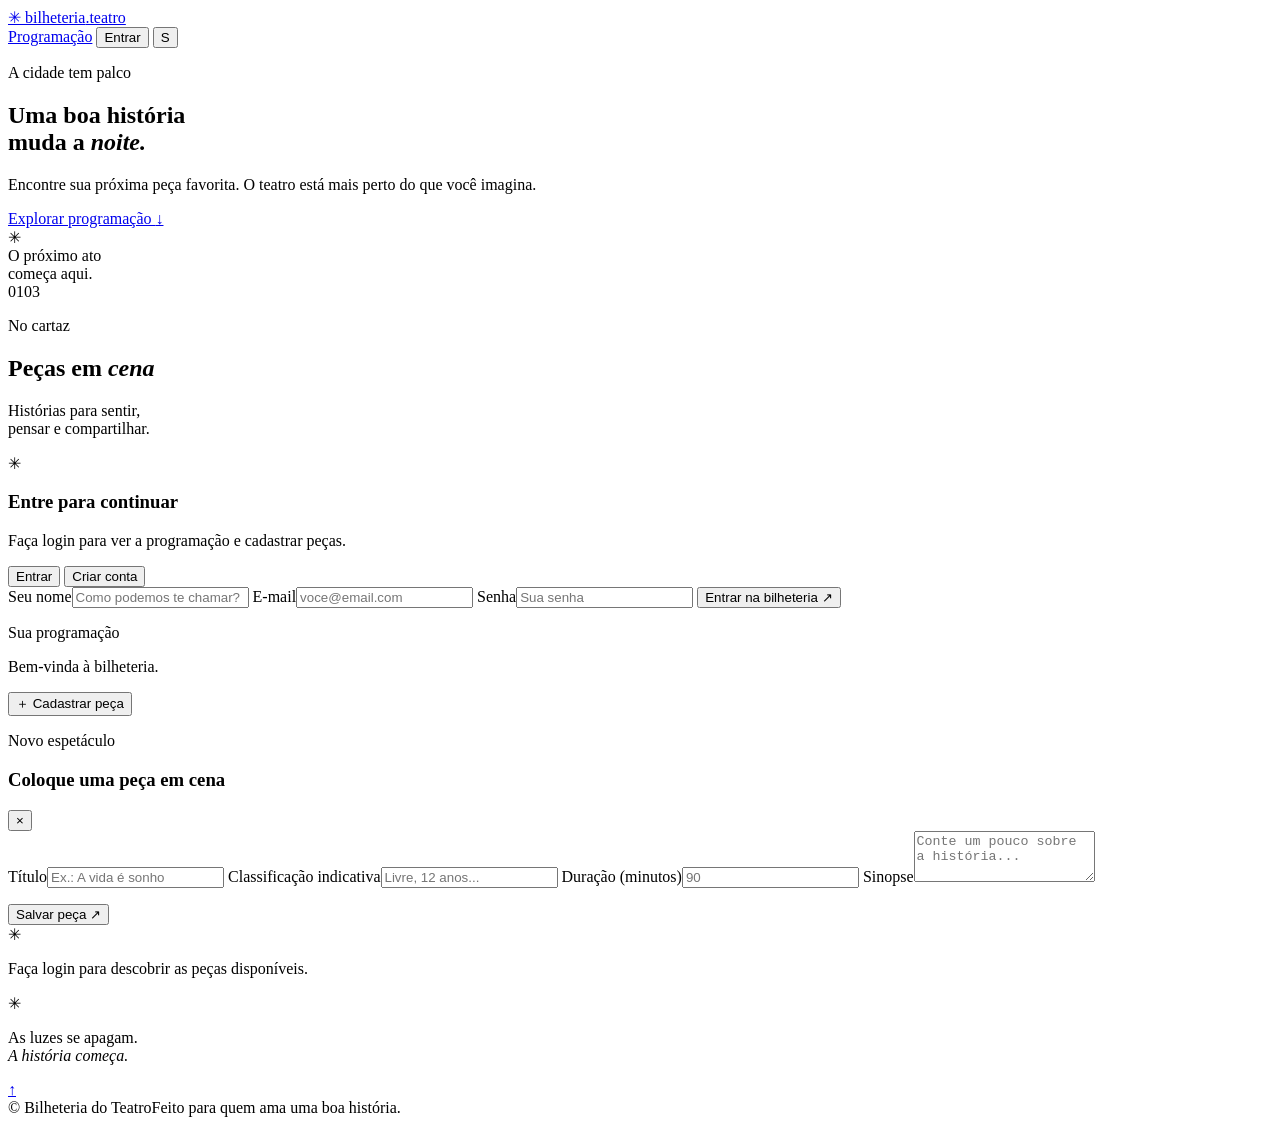
==== src/main/resources/static/index.html @ 08832a69 "feat(frontend): add basic theater ticketing interface" ====
<!doctype html>
<html lang="pt-BR">
<head>
  <meta charset="utf-8">
  <meta name="viewport" content="width=device-width, initial-scale=1">
  <meta name="theme-color" content="#17151d">
  <meta name="description" content="Bilheteria do Teatro: descubra peças e acompanhe a programação.">
  <title>Bilheteria do Teatro</title>
  <link rel="preconnect" href="https://fonts.googleapis.com">
  <link rel="preconnect" href="https://fonts.gstatic.com" crossorigin>
  <link href="https://fonts.googleapis.com/css2?family=DM+Sans:wght@400;500;600;700&family=Playfair+Display:wght@500;600;700&display=swap" rel="stylesheet">
  <link rel="stylesheet" href="/assets/styles.css">
  <script src="/assets/app.js" defer></script>
</head>
<body>
  <header class="topbar">
    <a class="brand" href="#inicio" aria-label="Bilheteria do Teatro, início">
      <span class="brand-mark" aria-hidden="true">✳</span>
      <span>bilheteria<span class="brand-light">.teatro</span></span>
    </a>
    <nav class="topnav" aria-label="Navegação principal">
      <a href="#programacao">Programação</a>
      <button class="text-button" id="nav-auth" type="button">Entrar</button>
      <button class="avatar-button hidden" id="nav-user" type="button" title="Sair" aria-label="Sair">S</button>
    </nav>
  </header>

  <main id="inicio">
    <section class="hero">
      <div class="hero-copy">
        <p class="eyebrow"><span class="eyebrow-line"></span> A cidade tem palco</p>
        <h1>Uma boa história<br>muda a <em>noite.</em></h1>
        <p class="hero-description">Encontre sua próxima peça favorita. O teatro está mais perto do que você imagina.</p>
        <a class="button button-light" href="#programacao">Explorar programação <span aria-hidden="true">↓</span></a>
      </div>
      <div class="hero-art" aria-hidden="true">
        <div class="curtain curtain-left"></div><div class="curtain curtain-right"></div>
        <div class="spotlight"></div>
        <div class="stage"><div class="stage-arch"><div class="stage-glow"></div><span class="stage-star">✳</span></div></div>
        <div class="hero-note">O próximo ato<br>começa aqui.</div>
      </div>
      <div class="hero-index"><span>01</span><span class="index-rule"></span><span>03</span></div>
    </section>

    <section class="program-section" id="programacao">
      <div class="section-heading">
        <div><p class="eyebrow eyebrow-dark">No cartaz</p><h2>Peças em <em>cena</em></h2></div>
        <p class="section-side-note">Histórias para sentir,<br>pensar e compartilhar.</p>
      </div>

      <div class="notice hidden" id="notice" role="status" aria-live="polite"></div>

      <div class="auth-panel" id="auth-panel">
        <div class="auth-intro">
          <span class="auth-icon" aria-hidden="true">✳</span>
          <div><h3>Entre para continuar</h3><p>Faça login para ver a programação e cadastrar peças.</p></div>
        </div>
        <div class="auth-box">
          <div class="auth-tabs" role="tablist" aria-label="Acesso à conta">
            <button class="auth-tab active" id="login-tab" type="button" role="tab" aria-selected="true">Entrar</button>
            <button class="auth-tab" id="register-tab" type="button" role="tab" aria-selected="false">Criar conta</button>
          </div>
          <form id="auth-form">
            <label class="field hidden" id="name-field">Seu nome<input name="nome" autocomplete="name" maxlength="120" placeholder="Como podemos te chamar?"></label>
            <label class="field">E-mail<input name="email" type="email" autocomplete="email" required placeholder="voce@email.com"></label>
            <label class="field">Senha<input name="senha" type="password" autocomplete="current-password" required placeholder="Sua senha"></label>
            <button class="button button-dark button-full" id="auth-submit" type="submit">Entrar na bilheteria <span aria-hidden="true">↗</span></button>
            <p class="form-message" id="auth-message" aria-live="polite"></p>
          </form>
        </div>
      </div>

      <div class="catalog-toolbar hidden" id="catalog-toolbar">
        <div><p class="eyebrow eyebrow-dark">Sua programação</p><p class="welcome" id="welcome-message">Bem-vinda à bilheteria.</p></div>
        <button class="button button-outline" id="add-play-toggle" type="button">＋ Cadastrar peça</button>
      </div>

      <form class="play-form hidden" id="play-form">
        <div class="form-heading"><div><p class="eyebrow eyebrow-dark">Novo espetáculo</p><h3>Coloque uma peça em cena</h3></div><button class="icon-button" id="close-play-form" type="button" aria-label="Fechar formulário">×</button></div>
        <div class="form-grid">
          <label class="field">Título<input name="titulo" required maxlength="160" placeholder="Ex.: A vida é sonho"></label>
          <label class="field">Classificação indicativa<input name="classificacao" required maxlength="40" placeholder="Livre, 12 anos..."></label>
          <label class="field">Duração (minutos)<input name="duracaoMinutos" type="number" required min="1" step="1" placeholder="90"></label>
          <label class="field field-wide">Sinopse<textarea name="descricao" required maxlength="1000" rows="3" placeholder="Conte um pouco sobre a história..."></textarea></label>
        </div>
        <div class="form-actions"><p class="form-message" id="play-message" aria-live="polite"></p><button class="button button-dark" type="submit">Salvar peça <span aria-hidden="true">↗</span></button></div>
      </form>

      <div class="catalog-state" id="catalog-state">
        <div class="empty-mark" aria-hidden="true">✳</div>
        <p>Faça login para descobrir as peças disponíveis.</p>
      </div>
      <div class="play-grid hidden" id="play-grid" aria-live="polite"></div>
    </section>

    <section class="closing-note">
      <span class="closing-star" aria-hidden="true">✳</span>
      <p>As luzes se apagam.<br><em>A história começa.</em></p>
      <a href="#programacao" aria-label="Voltar para a programação">↑</a>
    </section>
  </main>
  <footer class="footer"><span>© Bilheteria do Teatro</span><span>Feito para quem ama uma boa história.</span></footer>
</body>
</html>
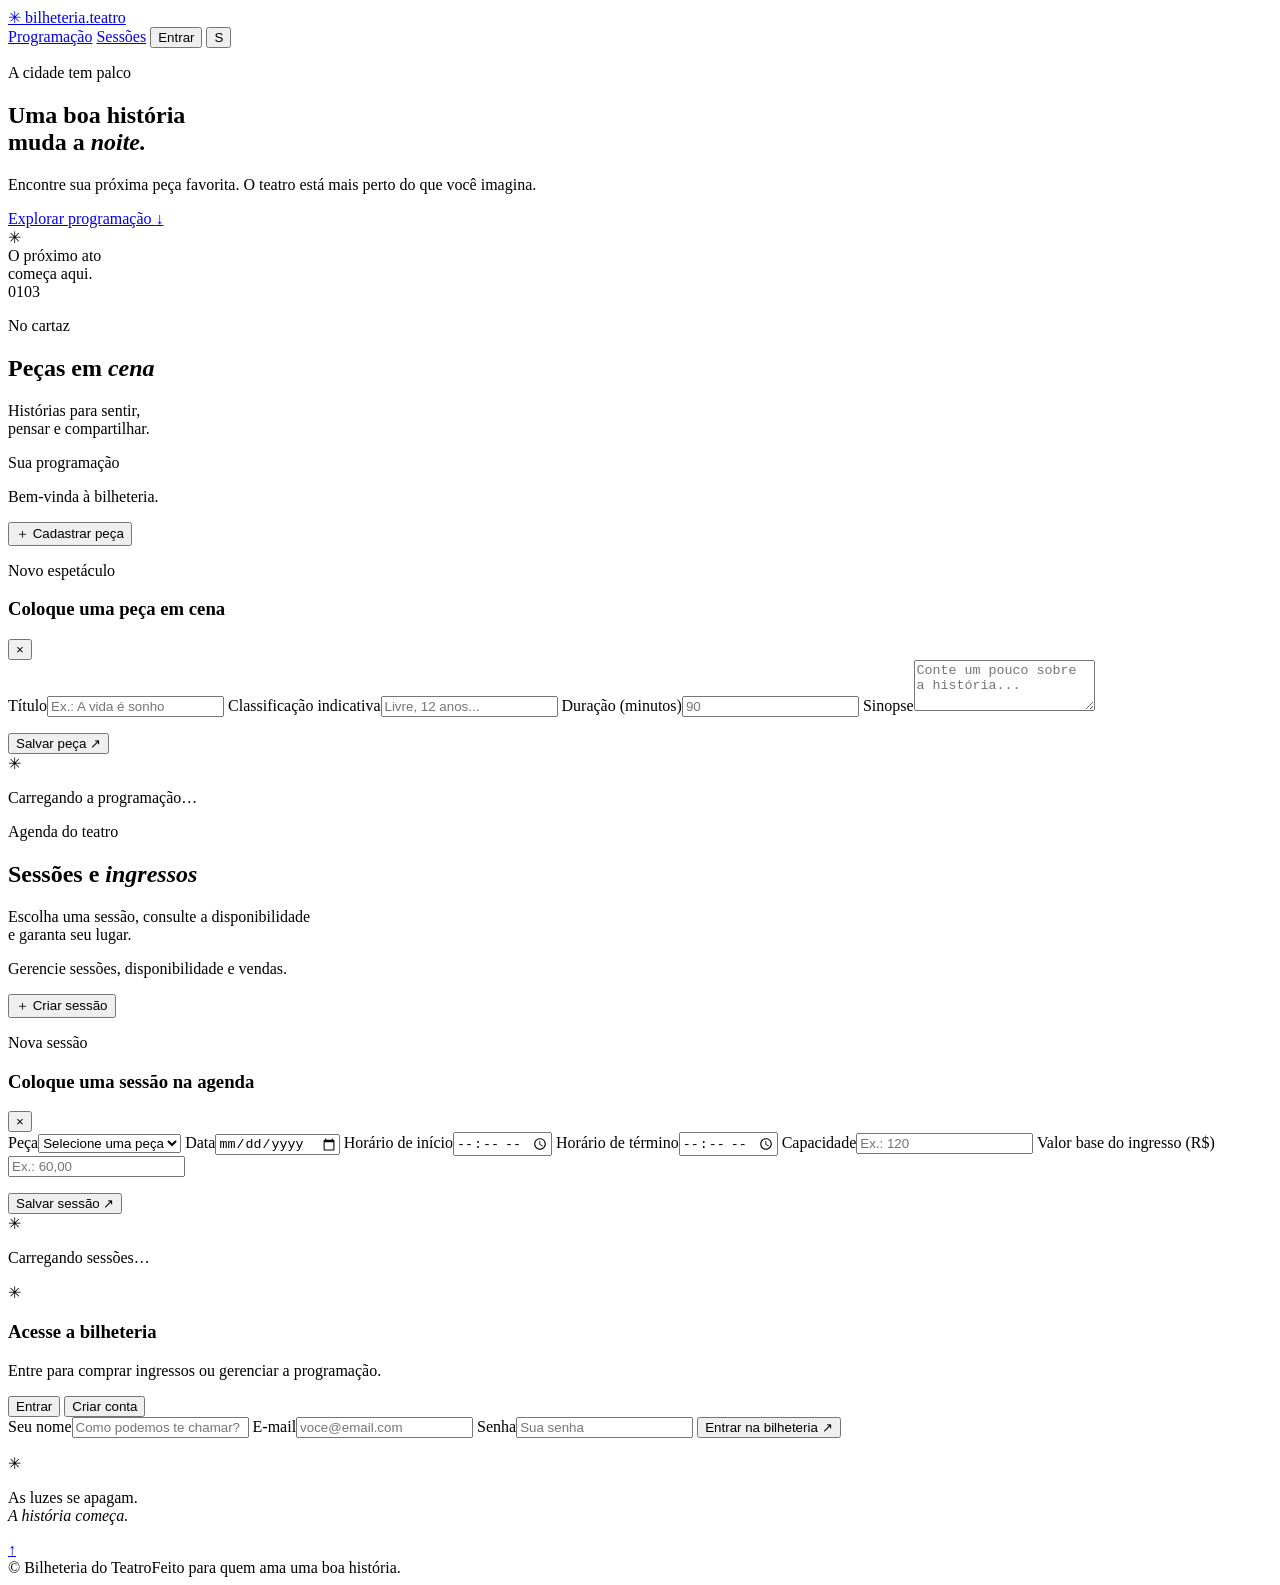
==== commit 1ab42bdb: "feat(frontend): add public browsing and role-aware ticketing" ====
--- a/src/main/resources/static/index.html
+++ b/src/main/resources/static/index.html
@@ -1,104 +1,314 @@
 <!doctype html>
 <html lang="pt-BR">
-<head>
-  <meta charset="utf-8">
-  <meta name="viewport" content="width=device-width, initial-scale=1">
-  <meta name="theme-color" content="#17151d">
-  <meta name="description" content="Bilheteria do Teatro: descubra peças e acompanhe a programação.">
-  <title>Bilheteria do Teatro</title>
-  <link rel="preconnect" href="https://fonts.googleapis.com">
-  <link rel="preconnect" href="https://fonts.gstatic.com" crossorigin>
-  <link href="https://fonts.googleapis.com/css2?family=DM+Sans:wght@400;500;600;700&family=Playfair+Display:wght@500;600;700&display=swap" rel="stylesheet">
-  <link rel="stylesheet" href="/assets/styles.css">
-  <script src="/assets/app.js" defer></script>
-</head>
-<body>
-  <header class="topbar">
-    <a class="brand" href="#inicio" aria-label="Bilheteria do Teatro, início">
-      <span class="brand-mark" aria-hidden="true">✳</span>
-      <span>bilheteria<span class="brand-light">.teatro</span></span>
-    </a>
-    <nav class="topnav" aria-label="Navegação principal">
-      <a href="#programacao">Programação</a>
-      <button class="text-button" id="nav-auth" type="button">Entrar</button>
-      <button class="avatar-button hidden" id="nav-user" type="button" title="Sair" aria-label="Sair">S</button>
-    </nav>
-  </header>
-
-  <main id="inicio">
-    <section class="hero">
-      <div class="hero-copy">
-        <p class="eyebrow"><span class="eyebrow-line"></span> A cidade tem palco</p>
-        <h1>Uma boa história<br>muda a <em>noite.</em></h1>
-        <p class="hero-description">Encontre sua próxima peça favorita. O teatro está mais perto do que você imagina.</p>
-        <a class="button button-light" href="#programacao">Explorar programação <span aria-hidden="true">↓</span></a>
-      </div>
-      <div class="hero-art" aria-hidden="true">
-        <div class="curtain curtain-left"></div><div class="curtain curtain-right"></div>
-        <div class="spotlight"></div>
-        <div class="stage"><div class="stage-arch"><div class="stage-glow"></div><span class="stage-star">✳</span></div></div>
-        <div class="hero-note">O próximo ato<br>começa aqui.</div>
-      </div>
-      <div class="hero-index"><span>01</span><span class="index-rule"></span><span>03</span></div>
-    </section>
-
-    <section class="program-section" id="programacao">
-      <div class="section-heading">
-        <div><p class="eyebrow eyebrow-dark">No cartaz</p><h2>Peças em <em>cena</em></h2></div>
-        <p class="section-side-note">Histórias para sentir,<br>pensar e compartilhar.</p>
-      </div>
-
-      <div class="notice hidden" id="notice" role="status" aria-live="polite"></div>
-
-      <div class="auth-panel" id="auth-panel">
-        <div class="auth-intro">
-          <span class="auth-icon" aria-hidden="true">✳</span>
-          <div><h3>Entre para continuar</h3><p>Faça login para ver a programação e cadastrar peças.</p></div>
-        </div>
-        <div class="auth-box">
-          <div class="auth-tabs" role="tablist" aria-label="Acesso à conta">
-            <button class="auth-tab active" id="login-tab" type="button" role="tab" aria-selected="true">Entrar</button>
-            <button class="auth-tab" id="register-tab" type="button" role="tab" aria-selected="false">Criar conta</button>
-          </div>
-          <form id="auth-form">
-            <label class="field hidden" id="name-field">Seu nome<input name="nome" autocomplete="name" maxlength="120" placeholder="Como podemos te chamar?"></label>
-            <label class="field">E-mail<input name="email" type="email" autocomplete="email" required placeholder="voce@email.com"></label>
-            <label class="field">Senha<input name="senha" type="password" autocomplete="current-password" required placeholder="Sua senha"></label>
-            <button class="button button-dark button-full" id="auth-submit" type="submit">Entrar na bilheteria <span aria-hidden="true">↗</span></button>
-            <p class="form-message" id="auth-message" aria-live="polite"></p>
+  <head>
+    <meta charset="utf-8" />
+    <meta name="viewport" content="width=device-width, initial-scale=1" />
+    <meta name="theme-color" content="#17151d" />
+    <meta
+      name="description"
+      content="Bilheteria do Teatro: descubra peças e acompanhe a programação."
+    />
+    <title>Bilheteria do Teatro</title>
+    <link rel="preconnect" href="https://fonts.googleapis.com" />
+    <link rel="preconnect" href="https://fonts.gstatic.com" crossorigin />
+    <link
+      href="https://fonts.googleapis.com/css2?family=DM+Sans:wght@400;500;600;700&family=Playfair+Display:wght@500;600;700&display=swap"
+      rel="stylesheet"
+    />
+    <link rel="stylesheet" href="/assets/styles.css" />
+    <script src="/assets/app.js?v=5" defer></script>
+  </head>
+  <body>
+    <header class="topbar">
+      <a class="brand" href="#inicio" aria-label="Bilheteria do Teatro, início">
+        <span class="brand-mark" aria-hidden="true">✳</span>
+        <span>bilheteria<span class="brand-light">.teatro</span></span>
+      </a>
+      <nav class="topnav" aria-label="Navegação principal">
+        <a href="#programacao">Programação</a>
+        <a href="#sessoes">Sessões</a>
+        <button class="text-button" id="nav-auth" type="button">Entrar</button>
+        <button
+          class="avatar-button hidden"
+          id="nav-user"
+          type="button"
+          title="Sair"
+          aria-label="Sair"
+        >
+          S
+        </button>
+      </nav>
+    </header>
+
+    <main id="inicio">
+      <section class="hero">
+        <div class="hero-copy">
+          <p class="eyebrow"><span class="eyebrow-line"></span> A cidade tem palco</p>
+          <h1>Uma boa história<br />muda a <em>noite.</em></h1>
+          <p class="hero-description">
+            Encontre sua próxima peça favorita. O teatro está mais perto do que você imagina.
+          </p>
+          <a class="button button-light" href="#programacao"
+            >Explorar programação <span aria-hidden="true">↓</span></a
+          >
+        </div>
+        <div class="hero-art" aria-hidden="true">
+          <div class="curtain curtain-left"></div>
+          <div class="curtain curtain-right"></div>
+          <div class="spotlight"></div>
+          <div class="stage">
+            <div class="stage-arch">
+              <div class="stage-glow"></div>
+              <span class="stage-star">✳</span>
+            </div>
+          </div>
+          <div class="hero-note">O próximo ato<br />começa aqui.</div>
+        </div>
+        <div class="hero-index"><span>01</span><span class="index-rule"></span><span>03</span></div>
+      </section>
+
+      <section class="program-section" id="programacao">
+        <div class="section-heading">
+          <div>
+            <p class="eyebrow eyebrow-dark">No cartaz</p>
+            <h2>Peças em <em>cena</em></h2>
+          </div>
+          <p class="section-side-note">Histórias para sentir,<br />pensar e compartilhar.</p>
+        </div>
+
+        <div class="notice hidden" id="notice" role="status" aria-live="polite"></div>
+
+        <div class="catalog-toolbar hidden" id="catalog-toolbar">
+          <div>
+            <p class="eyebrow eyebrow-dark">Sua programação</p>
+            <p class="welcome" id="welcome-message">Bem-vinda à bilheteria.</p>
+          </div>
+          <button class="button button-outline" id="add-play-toggle" type="button">
+            ＋ Cadastrar peça
+          </button>
+        </div>
+
+        <form class="play-form hidden" id="play-form">
+          <div class="form-heading">
+            <div>
+              <p class="eyebrow eyebrow-dark">Novo espetáculo</p>
+              <h3>Coloque uma peça em cena</h3>
+            </div>
+            <button
+              class="icon-button"
+              id="close-play-form"
+              type="button"
+              aria-label="Fechar formulário"
+            >
+              ×
+            </button>
+          </div>
+          <div class="form-grid">
+            <label class="field"
+              >Título<input
+                name="titulo"
+                required
+                maxlength="160"
+                placeholder="Ex.: A vida é sonho"
+            /></label>
+            <label class="field"
+              >Classificação indicativa<input
+                name="classificacao"
+                required
+                maxlength="40"
+                placeholder="Livre, 12 anos..."
+            /></label>
+            <label class="field"
+              >Duração (minutos)<input
+                name="duracaoMinutos"
+                type="number"
+                required
+                min="1"
+                step="1"
+                placeholder="90"
+            /></label>
+            <label class="field field-wide"
+              >Sinopse<textarea
+                name="descricao"
+                required
+                maxlength="1000"
+                rows="3"
+                placeholder="Conte um pouco sobre a história..."
+              ></textarea>
+            </label>
+          </div>
+          <div class="form-actions">
+            <p class="form-message" id="play-message" aria-live="polite"></p>
+            <button class="button button-dark" type="submit">
+              Salvar peça <span aria-hidden="true">↗</span>
+            </button>
+          </div>
+        </form>
+
+        <div class="catalog-state" id="catalog-state">
+          <div class="empty-mark" aria-hidden="true">✳</div>
+          <p>Carregando a programação…</p>
+        </div>
+        <div class="play-grid hidden" id="play-grid" aria-live="polite"></div>
+      </section>
+
+      <section class="sessions-section" id="sessoes">
+        <div class="program-section sessions-inner">
+          <div class="section-heading">
+            <div>
+              <p class="eyebrow eyebrow-dark">Agenda do teatro</p>
+              <h2>Sessões e <em>ingressos</em></h2>
+            </div>
+            <p class="section-side-note" id="sessions-description">
+              Escolha uma sessão, consulte a disponibilidade<br />e garanta seu lugar.
+            </p>
+          </div>
+
+          <div class="session-toolbar hidden" id="session-toolbar">
+            <p class="welcome" id="session-toolbar-copy">
+              Gerencie sessões, disponibilidade e vendas.
+            </p>
+            <button class="button button-outline" id="add-session-toggle" type="button">
+              ＋ Criar sessão
+            </button>
+          </div>
+
+          <form class="session-form hidden" id="session-form">
+            <div class="form-heading">
+              <div>
+                <p class="eyebrow eyebrow-dark" id="session-form-eyebrow">Nova sessão</p>
+                <h3 id="session-form-title">Coloque uma sessão na agenda</h3>
+              </div>
+              <button
+                class="icon-button"
+                id="close-session-form"
+                type="button"
+                aria-label="Fechar formulário"
+              >
+                ×
+              </button>
+            </div>
+            <input type="hidden" name="sessaoId" />
+            <div class="form-grid">
+              <label class="field"
+                >Peça<select name="pecaId" required>
+                  <option value="">Selecione uma peça</option>
+                </select></label
+              >
+              <label class="field">Data<input name="data" type="date" required /></label>
+              <label class="field"
+                >Horário de início<input name="horaInicio" type="time" required
+              /></label>
+              <label class="field"
+                >Horário de término<input name="horaFim" type="time" required
+              /></label>
+              <label class="field"
+                >Capacidade<input
+                  name="capacidade"
+                  type="number"
+                  min="1"
+                  step="1"
+                  required
+                  placeholder="Ex.: 120"
+              /></label>
+              <label class="field"
+                >Valor base do ingresso (R$)<input
+                  name="valorBaseIngresso"
+                  type="number"
+                  min="0.01"
+                  step="0.01"
+                  required
+                  placeholder="Ex.: 60,00"
+              /></label>
+            </div>
+            <div class="form-actions">
+              <p class="form-message" id="session-message" aria-live="polite"></p>
+              <button class="button button-dark" type="submit" id="session-submit">
+                Salvar sessão <span aria-hidden="true">↗</span>
+              </button>
+            </div>
           </form>
-        </div>
-      </div>
-
-      <div class="catalog-toolbar hidden" id="catalog-toolbar">
-        <div><p class="eyebrow eyebrow-dark">Sua programação</p><p class="welcome" id="welcome-message">Bem-vinda à bilheteria.</p></div>
-        <button class="button button-outline" id="add-play-toggle" type="button">＋ Cadastrar peça</button>
-      </div>
-
-      <form class="play-form hidden" id="play-form">
-        <div class="form-heading"><div><p class="eyebrow eyebrow-dark">Novo espetáculo</p><h3>Coloque uma peça em cena</h3></div><button class="icon-button" id="close-play-form" type="button" aria-label="Fechar formulário">×</button></div>
-        <div class="form-grid">
-          <label class="field">Título<input name="titulo" required maxlength="160" placeholder="Ex.: A vida é sonho"></label>
-          <label class="field">Classificação indicativa<input name="classificacao" required maxlength="40" placeholder="Livre, 12 anos..."></label>
-          <label class="field">Duração (minutos)<input name="duracaoMinutos" type="number" required min="1" step="1" placeholder="90"></label>
-          <label class="field field-wide">Sinopse<textarea name="descricao" required maxlength="1000" rows="3" placeholder="Conte um pouco sobre a história..."></textarea></label>
-        </div>
-        <div class="form-actions"><p class="form-message" id="play-message" aria-live="polite"></p><button class="button button-dark" type="submit">Salvar peça <span aria-hidden="true">↗</span></button></div>
-      </form>
-
-      <div class="catalog-state" id="catalog-state">
-        <div class="empty-mark" aria-hidden="true">✳</div>
-        <p>Faça login para descobrir as peças disponíveis.</p>
-      </div>
-      <div class="play-grid hidden" id="play-grid" aria-live="polite"></div>
-    </section>
-
-    <section class="closing-note">
-      <span class="closing-star" aria-hidden="true">✳</span>
-      <p>As luzes se apagam.<br><em>A história começa.</em></p>
-      <a href="#programacao" aria-label="Voltar para a programação">↑</a>
-    </section>
-  </main>
-  <footer class="footer"><span>© Bilheteria do Teatro</span><span>Feito para quem ama uma boa história.</span></footer>
-</body>
+
+          <div class="notice hidden" id="session-notice" role="status" aria-live="polite"></div>
+          <div class="catalog-state" id="session-state">
+            <div class="empty-mark" aria-hidden="true">✳</div>
+            <p>Carregando sessões…</p>
+          </div>
+          <div class="session-grid hidden" id="session-grid" aria-live="polite"></div>
+        </div>
+      </section>
+
+      <section class="program-section access-section" id="acesso">
+        <div class="auth-panel" id="auth-panel">
+          <div class="auth-intro">
+            <span class="auth-icon" aria-hidden="true">✳</span>
+            <div>
+              <h3>Acesse a bilheteria</h3>
+              <p>Entre para comprar ingressos ou gerenciar a programação.</p>
+            </div>
+          </div>
+          <div class="auth-box">
+            <div class="auth-tabs" role="tablist" aria-label="Acesso à conta">
+              <button
+                class="auth-tab active"
+                id="login-tab"
+                type="button"
+                role="tab"
+                aria-selected="true"
+              >
+                Entrar
+              </button>
+              <button
+                class="auth-tab"
+                id="register-tab"
+                type="button"
+                role="tab"
+                aria-selected="false"
+              >
+                Criar conta
+              </button>
+            </div>
+            <form id="auth-form">
+              <label class="field hidden" id="name-field"
+                >Seu nome<input
+                  name="nome"
+                  autocomplete="name"
+                  maxlength="120"
+                  placeholder="Como podemos te chamar?"
+              /></label>
+              <label class="field"
+                >E-mail<input
+                  name="email"
+                  type="email"
+                  autocomplete="email"
+                  required
+                  placeholder="voce@email.com"
+              /></label>
+              <label class="field"
+                >Senha<input
+                  name="senha"
+                  type="password"
+                  autocomplete="current-password"
+                  required
+                  placeholder="Sua senha"
+              /></label>
+              <button class="button button-dark button-full" id="auth-submit" type="submit">
+                Entrar na bilheteria <span aria-hidden="true">↗</span>
+              </button>
+              <p class="form-message" id="auth-message" aria-live="polite"></p>
+            </form>
+          </div>
+        </div>
+      </section>
+
+      <section class="closing-note">
+        <span class="closing-star" aria-hidden="true">✳</span>
+        <p>As luzes se apagam.<br /><em>A história começa.</em></p>
+        <a href="#programacao" aria-label="Voltar para a programação">↑</a>
+      </section>
+    </main>
+    <footer class="footer">
+      <span>© Bilheteria do Teatro</span><span>Feito para quem ama uma boa história.</span>
+    </footer>
+  </body>
 </html>
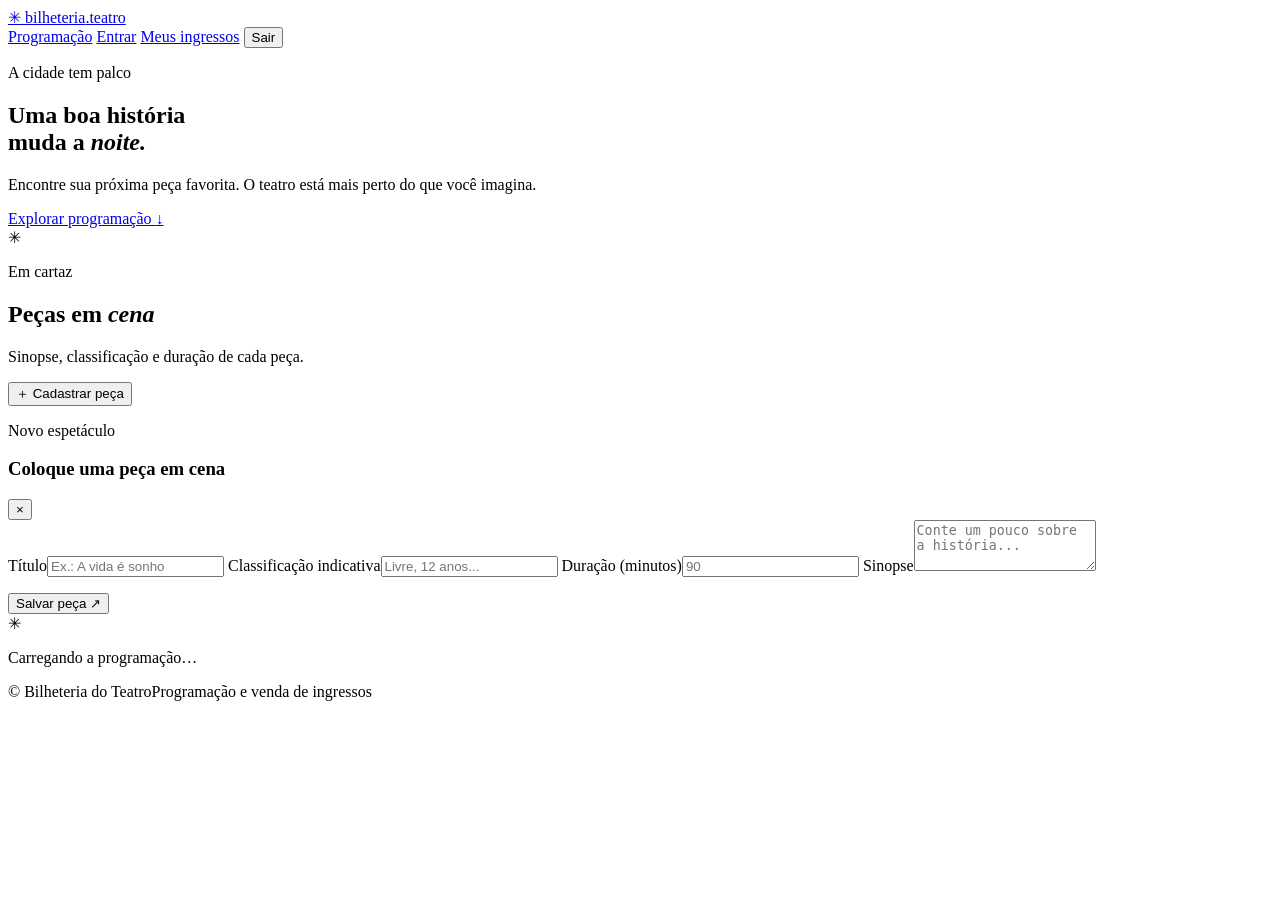
==== commit e2baf98b: "feat(frontend): separate program and ticket screens" ====
--- a/src/main/resources/static/index.html
+++ b/src/main/resources/static/index.html
@@ -15,8 +15,8 @@
       href="https://fonts.googleapis.com/css2?family=DM+Sans:wght@400;500;600;700&family=Playfair+Display:wght@500;600;700&display=swap"
       rel="stylesheet"
     />
-    <link rel="stylesheet" href="/assets/styles.css" />
-    <script src="/assets/app.js?v=5" defer></script>
+    <link rel="stylesheet" href="/assets/styles.css?v=18" />
+    <script src="/assets/app.js?v=19" defer></script>
   </head>
   <body>
     <header class="topbar">
@@ -26,17 +26,9 @@
       </a>
       <nav class="topnav" aria-label="Navegação principal">
         <a href="#programacao">Programação</a>
-        <a href="#sessoes">Sessões</a>
-        <button class="text-button" id="nav-auth" type="button">Entrar</button>
-        <button
-          class="avatar-button hidden"
-          id="nav-user"
-          type="button"
-          title="Sair"
-          aria-label="Sair"
-        >
-          S
-        </button>
+        <a class="text-button" id="nav-auth" href="/login.html">Entrar</a>
+        <a class="hidden" id="nav-tickets" href="/meus-ingressos.html">Meus ingressos</a>
+        <button class="text-button hidden" id="nav-user" type="button">Sair</button>
       </nav>
     </header>
 
@@ -62,27 +54,21 @@
               <span class="stage-star">✳</span>
             </div>
           </div>
-          <div class="hero-note">O próximo ato<br />começa aqui.</div>
         </div>
-        <div class="hero-index"><span>01</span><span class="index-rule"></span><span>03</span></div>
       </section>
 
       <section class="program-section" id="programacao">
         <div class="section-heading">
           <div>
-            <p class="eyebrow eyebrow-dark">No cartaz</p>
+            <p class="eyebrow eyebrow-dark">Em cartaz</p>
             <h2>Peças em <em>cena</em></h2>
+            <p class="section-description">Sinopse, classificação e duração de cada peça.</p>
           </div>
-          <p class="section-side-note">Histórias para sentir,<br />pensar e compartilhar.</p>
         </div>
 
         <div class="notice hidden" id="notice" role="status" aria-live="polite"></div>
 
         <div class="catalog-toolbar hidden" id="catalog-toolbar">
-          <div>
-            <p class="eyebrow eyebrow-dark">Sua programação</p>
-            <p class="welcome" id="welcome-message">Bem-vinda à bilheteria.</p>
-          </div>
           <button class="button button-outline" id="add-play-toggle" type="button">
             ＋ Cadastrar peça
           </button>
@@ -91,8 +77,8 @@
         <form class="play-form hidden" id="play-form">
           <div class="form-heading">
             <div>
-              <p class="eyebrow eyebrow-dark">Novo espetáculo</p>
-              <h3>Coloque uma peça em cena</h3>
+              <p class="eyebrow eyebrow-dark" id="play-form-eyebrow">Novo espetáculo</p>
+              <h3 id="play-form-title">Coloque uma peça em cena</h3>
             </div>
             <button
               class="icon-button"
@@ -103,6 +89,7 @@
               ×
             </button>
           </div>
+          <input type="hidden" name="pecaId" />
           <div class="form-grid">
             <label class="field"
               >Título<input
@@ -139,7 +126,7 @@
           </div>
           <div class="form-actions">
             <p class="form-message" id="play-message" aria-live="polite"></p>
-            <button class="button button-dark" type="submit">
+            <button class="button button-dark" type="submit" id="play-submit">
               Salvar peça <span aria-hidden="true">↗</span>
             </button>
           </div>
@@ -152,163 +139,9 @@
         <div class="play-grid hidden" id="play-grid" aria-live="polite"></div>
       </section>
 
-      <section class="sessions-section" id="sessoes">
-        <div class="program-section sessions-inner">
-          <div class="section-heading">
-            <div>
-              <p class="eyebrow eyebrow-dark">Agenda do teatro</p>
-              <h2>Sessões e <em>ingressos</em></h2>
-            </div>
-            <p class="section-side-note" id="sessions-description">
-              Escolha uma sessão, consulte a disponibilidade<br />e garanta seu lugar.
-            </p>
-          </div>
-
-          <div class="session-toolbar hidden" id="session-toolbar">
-            <p class="welcome" id="session-toolbar-copy">
-              Gerencie sessões, disponibilidade e vendas.
-            </p>
-            <button class="button button-outline" id="add-session-toggle" type="button">
-              ＋ Criar sessão
-            </button>
-          </div>
-
-          <form class="session-form hidden" id="session-form">
-            <div class="form-heading">
-              <div>
-                <p class="eyebrow eyebrow-dark" id="session-form-eyebrow">Nova sessão</p>
-                <h3 id="session-form-title">Coloque uma sessão na agenda</h3>
-              </div>
-              <button
-                class="icon-button"
-                id="close-session-form"
-                type="button"
-                aria-label="Fechar formulário"
-              >
-                ×
-              </button>
-            </div>
-            <input type="hidden" name="sessaoId" />
-            <div class="form-grid">
-              <label class="field"
-                >Peça<select name="pecaId" required>
-                  <option value="">Selecione uma peça</option>
-                </select></label
-              >
-              <label class="field">Data<input name="data" type="date" required /></label>
-              <label class="field"
-                >Horário de início<input name="horaInicio" type="time" required
-              /></label>
-              <label class="field"
-                >Horário de término<input name="horaFim" type="time" required
-              /></label>
-              <label class="field"
-                >Capacidade<input
-                  name="capacidade"
-                  type="number"
-                  min="1"
-                  step="1"
-                  required
-                  placeholder="Ex.: 120"
-              /></label>
-              <label class="field"
-                >Valor base do ingresso (R$)<input
-                  name="valorBaseIngresso"
-                  type="number"
-                  min="0.01"
-                  step="0.01"
-                  required
-                  placeholder="Ex.: 60,00"
-              /></label>
-            </div>
-            <div class="form-actions">
-              <p class="form-message" id="session-message" aria-live="polite"></p>
-              <button class="button button-dark" type="submit" id="session-submit">
-                Salvar sessão <span aria-hidden="true">↗</span>
-              </button>
-            </div>
-          </form>
-
-          <div class="notice hidden" id="session-notice" role="status" aria-live="polite"></div>
-          <div class="catalog-state" id="session-state">
-            <div class="empty-mark" aria-hidden="true">✳</div>
-            <p>Carregando sessões…</p>
-          </div>
-          <div class="session-grid hidden" id="session-grid" aria-live="polite"></div>
-        </div>
-      </section>
-
-      <section class="program-section access-section" id="acesso">
-        <div class="auth-panel" id="auth-panel">
-          <div class="auth-intro">
-            <span class="auth-icon" aria-hidden="true">✳</span>
-            <div>
-              <h3>Acesse a bilheteria</h3>
-              <p>Entre para comprar ingressos ou gerenciar a programação.</p>
-            </div>
-          </div>
-          <div class="auth-box">
-            <div class="auth-tabs" role="tablist" aria-label="Acesso à conta">
-              <button
-                class="auth-tab active"
-                id="login-tab"
-                type="button"
-                role="tab"
-                aria-selected="true"
-              >
-                Entrar
-              </button>
-              <button
-                class="auth-tab"
-                id="register-tab"
-                type="button"
-                role="tab"
-                aria-selected="false"
-              >
-                Criar conta
-              </button>
-            </div>
-            <form id="auth-form">
-              <label class="field hidden" id="name-field"
-                >Seu nome<input
-                  name="nome"
-                  autocomplete="name"
-                  maxlength="120"
-                  placeholder="Como podemos te chamar?"
-              /></label>
-              <label class="field"
-                >E-mail<input
-                  name="email"
-                  type="email"
-                  autocomplete="email"
-                  required
-                  placeholder="voce@email.com"
-              /></label>
-              <label class="field"
-                >Senha<input
-                  name="senha"
-                  type="password"
-                  autocomplete="current-password"
-                  required
-                  placeholder="Sua senha"
-              /></label>
-              <button class="button button-dark button-full" id="auth-submit" type="submit">
-                Entrar na bilheteria <span aria-hidden="true">↗</span>
-              </button>
-              <p class="form-message" id="auth-message" aria-live="polite"></p>
-            </form>
-          </div>
-        </div>
-      </section>
-
-      <section class="closing-note">
-        <span class="closing-star" aria-hidden="true">✳</span>
-        <p>As luzes se apagam.<br /><em>A história começa.</em></p>
-        <a href="#programacao" aria-label="Voltar para a programação">↑</a>
-      </section>
     </main>
     <footer class="footer">
-      <span>© Bilheteria do Teatro</span><span>Feito para quem ama uma boa história.</span>
+      <span>© Bilheteria do Teatro</span><span>Programação e venda de ingressos</span>
     </footer>
   </body>
 </html>
